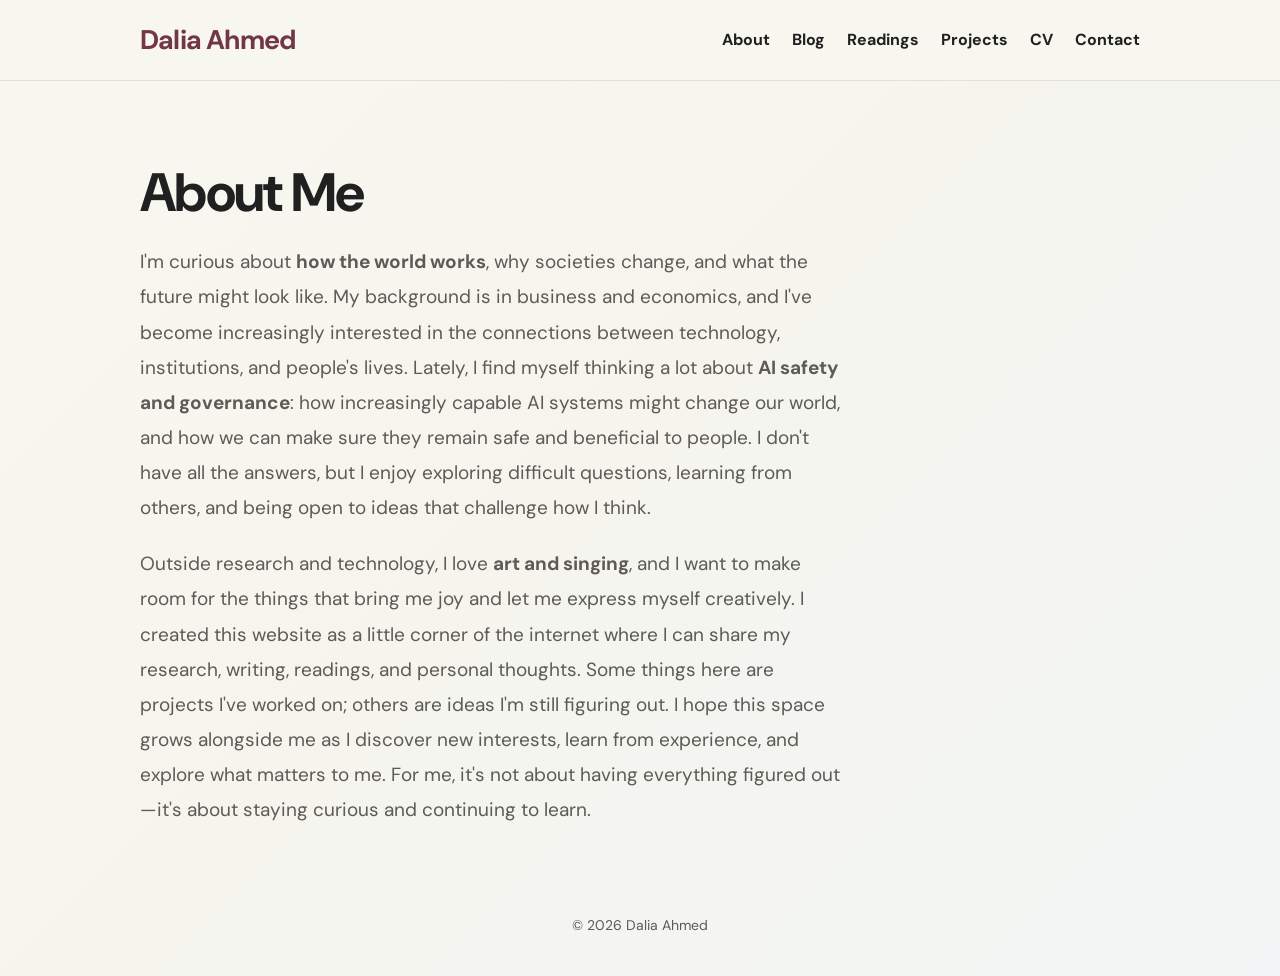
==== about.html @ 320e17cd "Update about.html" ====
<!DOCTYPE html>
<html lang="en">
<head>
  <!-- 1. Page settings -->
  <meta charset="UTF-8">
  <meta name="viewport" content="width=device-width, initial-scale=1.0">
  <title>Blog — Dalia Ahmed</title>
  <link rel="icon" href="Dalia.png">
  <link rel="stylesheet" href="style.css?v=6">
</head>
<body>

<!-- 2. Navigation menu -->
<header><div class="container"><nav>
  <div class="name"><a href="index.html">Dalia Ahmed</a></div>
  <div class="nav-links">
    <a href="about.html">About</a>
    <a href="blog.html">Blog</a>
    <a href="readings.html">Readings</a>
    <a href="projects.html">Projects</a>
    <a href="https://drive.google.com/file/d/1Y-g0OtsiX7u4STt4UfRdEFmxCPZgpiWH/view?usp=sharing" target="_blank" rel="noopener noreferrer">CV</a>
    <a href="index.html#contact">Contact</a>
  </div>
</nav></div></header>

<!-- 3. Blog introduction and category filters -->
<main class="container">
  <div class="page-header">
    <h1>About Me</h1>

    <div class="about-intro">
      <p>I'm curious about <strong>how the world works</strong>, why societies change, and what the future might look like. My background is in business and economics, and I've become increasingly interested in the connections between technology, institutions, and people's lives. Lately, I find myself thinking a lot about <strong>AI safety and governance</strong>: how increasingly capable AI systems might change our world, and how we can make sure they remain safe and beneficial to people. I don't have all the answers, but I enjoy exploring difficult questions, learning from others, and being open to ideas that challenge how I think.</p>

      <p>Outside research and technology, I love <strong>art and singing</strong>, and I want to make room for the things that bring me joy and let me express myself creatively. I created this website as a little corner of the internet where I can share my research, writing, readings, and personal thoughts. Some things here are projects I've worked on; others are ideas I'm still figuring out. I hope this space grows alongside me as I discover new interests, learn from experience, and explore what matters to me. For me, it's not about having everything figured out—it's about staying curious and continuing to learn.</p>
    </div>

  </main>

  <!-- Footer -->
  <footer>
    <div class="container">© 2026 Dalia Ahmed</div>
  </footer>

</body>
</html>
---- style.css ----
@import url('https://fonts.googleapis.com/css2?family=DM+Sans:wght@400;500;600;700;800&family=Source+Serif+4:ital,wght@0,400;0,500;1,400;1,500&display=swap');

:root {
  --bg: #f8f5ef;
  --surface: #fffdf9;
  --text: #202020;
  --muted: #5e5a55;
  --line: #e5dfd6;
  --maroon: #713747;
  --navy: #315675;
  --sage: #55715d;
  --terracotta: #a65f4c;
  --brown: #725744;
  --olive: #737856;
  --pastel-sage: #e6eee6;
  --pastel-blue: #e8eff6;
  --pastel-cream: #f1ebe3;
  --pastel-rose: #f3e7ea;
  --pastel-peach: #f6e8e1;
  --body-font: "DM Sans", Inter, Arial, sans-serif;
  --editorial-font: "Source Serif 4", Georgia, serif;
  --width: 1000px;
}

* { box-sizing: border-box; }
html { scroll-behavior: smooth; scroll-padding-top: 24px; }
body {
  margin: 0;
  color: var(--text);
  background: var(--bg);
  font: 17px/1.75 var(--body-font);
  -webkit-font-smoothing: antialiased;
  overflow-x: hidden;
}
img { max-width: 100%; }
a { color: inherit; text-decoration: none; }
a:focus-visible, button:focus-visible { outline: 2px solid var(--navy); outline-offset: 4px; }
button { font: inherit; }
.container { width: min(var(--width), calc(100% - 48px)); margin-inline: auto; }

/* Navigation: black and bold across every page */
header {
  position: relative;
  z-index: 2;
  padding: 23px 0;
  border-bottom: 1px solid var(--line);
  background: rgba(248, 247, 240, .94);
}
nav { display: flex; align-items: center; justify-content: space-between; gap: 28px; }
.name { flex-shrink: 0; font-size: 27px; font-weight: 700; letter-spacing: -.8px; line-height: 1.25; }
.name a { color: var(--maroon); }
.nav-links { display: flex; align-items: center; justify-content: flex-end; flex-wrap: wrap; gap: 10px 22px; font-size: 16px; font-weight: 700; line-height: 1.5; }
.nav-links a { color: #202020; transition: opacity .18s ease; }
.nav-links a:hover { opacity: .62; }

/* Page headers and general sections */
.page-header { position: relative; padding: 82px 0 48px; }
.page-header h1 { max-width: 850px; margin: 0; color: var(--text); font-size: clamp(39px, 5vw, 54px); font-weight: 700; letter-spacing: -1.7px; line-height: 1.12; }
.page-header p { max-width: 700px; margin: 21px 0 0; color: var(--muted); font-size: 19px; line-height: 1.85; }
section { padding: 72px 0; border-top: 1px solid var(--line); }
.section-label { margin: 0 0 29px; font-size: 15px; font-weight: 800; letter-spacing: 1.2px; text-transform: uppercase; }
.text { max-width: 740px; }
.text p { margin: 0 0 24px; font-size: 18px; line-height: 1.9; }
.text p:last-child { margin-bottom: 0; }

/* Shared pastel background across every page */
body,
body:has(#activity),
body:has(.blog-section),
body:has(.readings-section),
body:has(.projects-section),
body:has(.interest-grid),
body:has(.article-page) {
  background: linear-gradient(135deg, #f8f7f0 0%, #f5f5ee 48%, #f2f5f5 100%);
}

/* Home hero and restrained geometric decoration */
.hero { position: relative; padding: 94px 0 94px; border-top: 0; }
.hero-content { display: flex; align-items: center; gap: 62px; }
.hero-photo { position: relative; flex-shrink: 0; isolation: isolate; }
.hero-photo::before {
  content: ""; position: absolute; z-index: -1; top: -17px; left: -19px;
  width: 92px; height: 92px; border: 1px solid rgba(85,113,93,.38);
  background: repeating-linear-gradient(45deg, rgba(85,113,93,.11) 0 1px, transparent 1px 8px);
}
.hero-photo::after {
  content: ""; position: absolute; z-index: -1; right: -17px; bottom: -17px;
  width: 56px; height: 56px; border-radius: 6px; background: rgba(225,203,208,.85); transform: rotate(8deg);
}
.hero-photo img { display: block; width: 270px; height: 270px; border-radius: 5px; object-fit: cover; box-shadow: 0 16px 36px rgba(48,39,31,.10); }
.hero-text { flex: 1; min-width: 0; }
.hero h1, body > main h1 { color: var(--text); }
.hero h1 { margin: 0 0 20px; font-size: clamp(38px, 5vw, 49px); font-weight: 700; letter-spacing: -1.5px; line-height: 1.15; }
.subtitle { margin: 0 0 23px; color: var(--sage); font-size: 18px; font-weight: 700; line-height: 1.75; }
.intro { max-width: 640px; margin: 0; font-size: 18px; line-height: 1.9; }
.links { display: flex; flex-wrap: wrap; gap: 14px 25px; margin-top: 30px; font-size: 16px; font-weight: 700; }
.links a { color: var(--navy); }

/* Recent activity */
#activity { padding-top: 78px; }
#activity h2 { margin: 0 0 38px; font-size: clamp(26px, 3vw, 31px); font-weight: 800; letter-spacing: -.6px; line-height: 1.2; }
.activity { display: flex; flex-direction: column; }
.activity-item { display: grid; grid-template-columns: 92px 14px minmax(0, 1fr); gap: 20px; padding: 29px 0; border-top: 1px solid var(--line); }
.activity-item:first-child { padding-top: 0; border-top: 0; }
.activity-date { padding-top: 4px; color: var(--text); font-size: 13px; font-weight: 700; }
.activity-marker { display: flex; justify-content: center; }
.activity-marker::before { content: ""; width: 9px; height: 9px; margin-top: 10px; flex-shrink: 0; border-radius: 50%; background: var(--navy); }
.activity-item:nth-child(2) .activity-marker::before { background: var(--sage); }
.activity-item:nth-child(3) .activity-marker::before { background: var(--maroon); }
.activity-item:nth-child(4) .activity-marker::before { background: var(--terracotta); }
.activity-content { max-width: 740px; }
.activity-title { margin: 0 0 9px; font-size: 22px; font-weight: 600; line-height: 1.45; }
.activity-description { margin: 0; color: var(--muted); font-size: 17px; line-height: 1.85; }
.activity-category { display: inline-block; margin-top: 13px; font-size: 12px; font-weight: 700; letter-spacing: .5px; text-transform: uppercase; }

/* Category text */
.category-ai, .category-olive { color: var(--olive); }
.category-governance, .category-data { color: var(--navy); }
.category-research, .category-terracotta { color: var(--terracotta); }
.category-economics, .category-brown { color: var(--brown); }
.category-technology, .category-writing { color: var(--maroon); }
.category-beige { color: #88796b; }

/* Filter buttons: colored pastel blocks */
.category-boxes { display: flex; flex-wrap: wrap; gap: 10px; margin: 25px 0 42px; }
.category-box {
  appearance: none; display: inline-flex; align-items: center; justify-content: center;
  padding: 9px 14px; border: 1px solid transparent; border-bottom: 2px solid transparent;
  border-radius: 5px; font-family: var(--body-font); font-size: 14px; font-weight: 700;
  line-height: 1.5; cursor: pointer; transition: background .18s, border-color .18s, transform .18s;
}
.category-box:hover { transform: translateY(-1px); }
.category-box.active { border-bottom-color: currentColor; }
.category-box.category-all { color: var(--text); background: #efede9; }
.category-box.category-ai { color: var(--sage); background: var(--pastel-sage); }
.category-box.category-governance { color: var(--navy); background: var(--pastel-blue); }
.category-box.category-economics { color: var(--brown); background: var(--pastel-cream); }
.category-box.category-technology { color: var(--maroon); background: var(--pastel-rose); }
.category-box.category-research { color: var(--terracotta); background: var(--pastel-peach); }
.category-box.category-personal { color: var(--maroon); background: var(--pastel-rose); }
.filter-item.hidden { display: none; }
.no-results { display: none; margin-top: 26px; color: var(--muted); }
.no-results.visible { display: block; }

/* Blog, readings, projects */
.blog-section, .readings-section, .projects-section { padding: 0 0 90px; border-top: 0; }
.blog-list, .reading-list, .project-list { border-top: 1px solid var(--line); }
.post, .reading, .project { display: grid; grid-template-columns: 105px minmax(0, 1fr); gap: 32px; padding: 35px 0; border-bottom: 1px solid var(--line); }
.post-date, .reading-category, .project-number { padding-top: 5px; color: var(--text); font-size: 13px; font-weight: 700; line-height: 1.6; }
.post-content, .reading-content, .project-content { max-width: 740px; min-width: 0; }
.post-category, .project-category { display: flex; flex-wrap: wrap; gap: 8px 12px; margin-bottom: 12px; }
.post-category span, .project-category span { font-size: 12px; font-weight: 800; letter-spacing: .5px; line-height: 1.6; text-transform: uppercase; }
.post h2, .project h2 { margin: 0 0 12px; font-size: clamp(24px, 3vw, 28px); font-weight: 700; letter-spacing: -.4px; line-height: 1.4; }
.reading h2 { margin: 0 0 12px; font-size: clamp(23px, 3vw, 26px); font-weight: 700; line-height: 1.4; }
.post h2 a, .reading h2 a, .project h2 a { color: var(--text); text-decoration: none; }
.post h2 a:hover, .reading h2 a:hover, .project h2 a:hover { color: var(--navy); }
.post-title-bold, .post-title-bold a { font-weight: 800; }
.post-subtitle { margin: 0 0 18px; color: var(--muted); font-family: var(--editorial-font); font-size: 19px; font-style: italic; line-height: 1.75; }
.post-description, .reading-description, .project-description { margin: 0; color: var(--muted); font-size: 17px; line-height: 1.85; }
.reading-meta { margin: 0 0 12px; font-size: 14px; font-weight: 600; line-height: 1.7; }
.project-status { display: inline-block; margin: 0 0 14px; color: var(--muted); font-size: 13px; font-weight: 600; }
.project-tools { margin-top: 15px; color: var(--sage); font-size: 14px; font-weight: 600; line-height: 1.8; }
.read-more, .project-link, .reading-link, .back-link, .article-back-link { display: inline-block; margin-top: 17px; color: var(--navy); font-size: 15px; font-weight: 700; text-decoration: none; transition: color .18s, opacity .18s; }
.read-more:hover, .project-link:hover, .reading-link:hover, .back-link:hover, .article-back-link:hover { color: var(--maroon); }

/* About interests */
.interest-grid { display: grid; grid-template-columns: repeat(2, minmax(0, 1fr)); gap: 30px 36px; }
.interest { padding: 22px 0 8px; border-top: 2px solid var(--line); }
.interest:nth-child(1) { border-color: var(--sage); }
.interest:nth-child(2) { border-color: var(--navy); }
.interest:nth-child(3) { border-color: var(--maroon); }
.interest:nth-child(4) { border-color: var(--terracotta); }
.interest h3 { margin: 0 0 11px; font-size: 21px; font-weight: 700; line-height: 1.4; }
.interest p { margin: 0; color: var(--muted); font-size: 17px; line-height: 1.85; }

/* Contact and footer */
#contact { text-align: center; }
#contact h2 { margin: 0 0 28px; font-size: 18px; font-weight: 800; letter-spacing: 1.2px; text-transform: uppercase; }
.contact-links { display: flex; align-items: center; justify-content: center; gap: 25px; margin-top: 26px; }
.contact-links a { display: flex; align-items: center; justify-content: center; transition: transform .18s, opacity .18s; }
.contact-links a:hover { transform: translateY(-3px); }
.contact-icon, .linkedin-icon, .github-icon { display: block; width: 40px; height: 40px; }
.email-icon { display: block; width: 42px; height: 42px; }
.github-icon { fill: #181717; }
footer { padding: 38px 0; color: var(--muted); font-size: 14px; text-align: center; }

/* Article page */
.article-page { padding-top: 48px; padding-bottom: 100px; }
.article-back-link { margin: 0 0 35px; }
.article-header { max-width: 800px; margin: 0 auto 44px; padding-bottom: 32px; border-bottom: 1px solid var(--line); }
.article-topics { display: flex; flex-wrap: wrap; gap: 9px 12px; margin-bottom: 22px; }
.article-topics span { display: inline-block; padding: 5px 9px; border-radius: 4px; font-size: 11px; font-weight: 800; letter-spacing: .6px; line-height: 1.6; text-transform: uppercase; }
.article-topics .category-economics { color: var(--brown); background: var(--pastel-cream); }
.article-topics .category-terracotta { color: var(--terracotta); background: var(--pastel-peach); }
.article-topics .category-ai { color: var(--sage); background: var(--pastel-sage); }
.article-topics .category-governance { color: var(--navy); background: var(--pastel-blue); }
.article-topics .category-personal { color: var(--maroon); background: var(--pastel-rose); }
.article-title { max-width: 760px; margin: 0; color: var(--text); font-size: clamp(34px, 4.2vw, 44px); font-weight: 800; letter-spacing: -1.2px; line-height: 1.16; }
.article-title strong { font-weight: 800; }
.article-subtitle { max-width: 740px; margin: 19px 0 0; color: #55504b; font-family: var(--editorial-font); font-size: clamp(19px, 2.3vw, 23px); font-style: italic; line-height: 1.7; }
.article-byline { margin: 22px 0 0; color: var(--text); font-size: 15px; font-weight: 700; }
.article-body { max-width: 720px; margin: 0 auto; }
.article-body p { margin: 0 0 28px; color: #282623; font-family: var(--editorial-font); font-size: 19px; line-height: 1.95; }
.article-body p:last-child { margin-bottom: 0; }
.article-footer-link { max-width: 720px; margin: 47px auto 0; padding-top: 22px; border-top: 1px solid var(--line); }
.article-footer-link .article-back-link { margin: 0; }

/* Decorative shapes — no large circles */
body:has(.blog-section) .page-header::after, body:has(.readings-section) .page-header::after, body:has(.projects-section) .page-header::after, body:has(.interest-grid) .page-header::after { content: ""; position: absolute; top: 108px; right: 7%; width: 65px; height: 65px; pointer-events: none; }
body:has(.blog-section) .page-header::after { border: 1px solid rgba(113,55,71,.24); transform: rotate(20deg); }
body:has(.readings-section) .page-header::after { background: var(--pastel-blue); opacity: .75; transform: rotate(12deg); }
body:has(.projects-section) .page-header::after { background: repeating-linear-gradient(90deg, rgba(166,95,76,.18) 0 1px, transparent 1px 8px); transform: rotate(-8deg); }
body:has(.interest-grid) .page-header::after { border: 1px solid rgba(85,113,93,.28); border-radius: 5px; transform: rotate(15deg); }

/* Tablet */
@media (max-width: 850px) {
  .hero-content { gap: 40px; }
  .hero-photo img { width: 235px; height: 235px; }
  .nav-links { gap: 9px 15px; }
  .post, .reading, .project { grid-template-columns: 88px minmax(0, 1fr); gap: 24px; }
}

/* Mobile */
@media (max-width: 700px) {
  .container { width: calc(100% - 36px); }
  header { padding: 19px 0; }
  nav { align-items: flex-start; gap: 14px; }
  .name { font-size: 22px; }
  .nav-links { justify-content: flex-end; gap: 8px 12px; font-size: 14px; }
  .page-header { padding: 61px 0 38px; }
  .page-header h1 { font-size: clamp(35px, 9vw, 44px); letter-spacing: -1.2px; }
  .page-header p { margin-top: 17px; font-size: 17px; }
  .hero { padding: 64px 0 70px; }
  .hero-content { flex-direction: column; gap: 32px; text-align: center; }
  .hero-photo img { width: 210px; height: 210px; }
  .hero-photo::before { top: -12px; left: -13px; width: 72px; height: 72px; }
  .hero-photo::after { right: -13px; bottom: -13px; width: 43px; height: 43px; }
  .hero h1 { font-size: 38px; letter-spacing: -1.2px; }
  .subtitle { margin-bottom: 18px; font-size: 16px; }
  .intro { font-size: 17px; line-height: 1.85; }
  .links { justify-content: center; gap: 12px 22px; margin-top: 25px; }
  section { padding: 52px 0; }
  #activity { padding-top: 58px; }
  #activity h2 { margin-bottom: 30px; font-size: 24px; }
  .activity-item { grid-template-columns: 60px 12px minmax(0, 1fr); gap: 9px; padding: 24px 0; }
  .activity-title { font-size: 19px; }
  .activity-description, .post-description, .reading-description, .project-description { font-size: 16px; line-height: 1.8; }
  .category-boxes { gap: 8px; margin: 21px 0 32px; }
  .category-box { padding: 8px 11px; font-size: 13px; }
  .blog-section, .readings-section, .projects-section { padding-bottom: 70px; }
  .post, .reading, .project { grid-template-columns: minmax(0, 1fr); gap: 8px; padding: 27px 0 30px; }
  .post-date, .reading-category, .project-number { padding-top: 0; font-size: 12px; }
  .post-category, .project-category { margin-bottom: 10px; }
  .post h2, .reading h2, .project h2 { margin-bottom: 10px; font-size: 23px; letter-spacing: -.3px; }
  .post-subtitle { margin-bottom: 15px; font-size: 18px; }
  .interest-grid { grid-template-columns: minmax(0, 1fr); gap: 22px; }
  .interest { padding-top: 17px; }
  .interest h3 { font-size: 20px; }
  .interest p { font-size: 16px; }
  .contact-links { gap: 19px; }
  .article-page { padding-top: 34px; padding-bottom: 70px; }
  .article-back-link { margin-bottom: 28px; }
  .article-header { margin-bottom: 34px; padding-bottom: 26px; }
  .article-topics { gap: 8px 10px; margin-bottom: 18px; }
  .article-title { font-size: clamp(31px, 8.5vw, 37px); letter-spacing: -.8px; line-height: 1.2; }
  .article-subtitle { margin-top: 17px; font-size: 19px; line-height: 1.65; }
  .article-byline { margin-top: 20px; }
  .article-body p { margin-bottom: 23px; font-size: 17px; line-height: 1.9; }
  .article-footer-link { margin-top: 35px; padding-top: 20px; }
  body:has(.blog-section) .page-header::after, body:has(.readings-section) .page-header::after, body:has(.projects-section) .page-header::after, body:has(.interest-grid) .page-header::after { top: 86px; right: 1%; width: 43px; height: 43px; opacity: .55; }
  footer { padding: 29px 0; }
}

@media (prefers-reduced-motion: reduce) {
  html { scroll-behavior: auto; }
  *, *::before, *::after { transition: none !important; animation: none !important; }
}
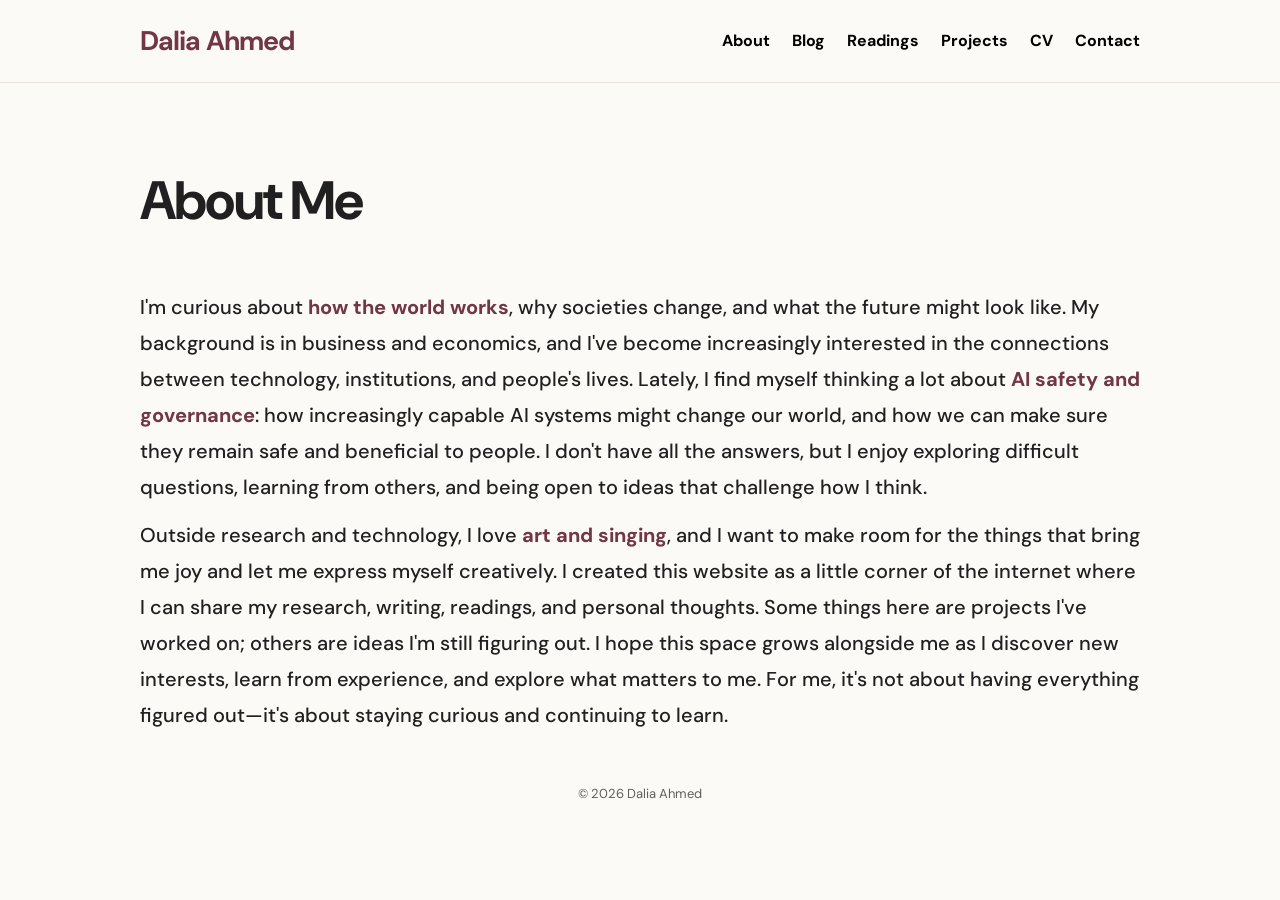
==== commit 1a649fc3: "Update about.html" ====
--- a/about.html
+++ b/about.html
@@ -4,9 +4,9 @@
   <!-- 1. Page settings -->
   <meta charset="UTF-8">
   <meta name="viewport" content="width=device-width, initial-scale=1.0">
-  <title>Blog — Dalia Ahmed</title>
+  <title>About — Dalia Ahmed</title>
   <link rel="icon" href="Dalia.png">
-  <link rel="stylesheet" href="style.css?v=6">
+  <link rel="stylesheet" href="style.css?v=8">
 </head>
 <body>
 
@@ -23,11 +23,11 @@
   </div>
 </nav></div></header>
 
-<!-- 3. Blog introduction and category filters -->
-<main class="container">
-  <div class="page-header">
-    <h1>About Me</h1>
-
+ <!-- About -->
+  <main class="container about-page">
+    <div class="page-header">
+      <h1>About Me</h1>
+      </div>
     <div class="about-intro">
       <p>I'm curious about <strong>how the world works</strong>, why societies change, and what the future might look like. My background is in business and economics, and I've become increasingly interested in the connections between technology, institutions, and people's lives. Lately, I find myself thinking a lot about <strong>AI safety and governance</strong>: how increasingly capable AI systems might change our world, and how we can make sure they remain safe and beneficial to people. I don't have all the answers, but I enjoy exploring difficult questions, learning from others, and being open to ideas that challenge how I think.</p>
 
--- a/style.css
+++ b/style.css
@@ -1,277 +1,236 @@
 @import url('https://fonts.googleapis.com/css2?family=DM+Sans:wght@400;500;600;700;800&family=Source+Serif+4:ital,wght@0,400;0,500;1,400;1,500&display=swap');
 
 :root {
-  --bg: #f8f5ef;
-  --surface: #fffdf9;
-  --text: #202020;
-  --muted: #5e5a55;
-  --line: #e5dfd6;
-  --maroon: #713747;
-  --navy: #315675;
-  --sage: #55715d;
-  --terracotta: #a65f4c;
-  --brown: #725744;
-  --olive: #737856;
-  --pastel-sage: #e6eee6;
-  --pastel-blue: #e8eff6;
-  --pastel-cream: #f1ebe3;
-  --pastel-rose: #f3e7ea;
-  --pastel-peach: #f6e8e1;
-  --body-font: "DM Sans", Inter, Arial, sans-serif;
-  --editorial-font: "Source Serif 4", Georgia, serif;
-  --width: 1000px;
-}
-
-* { box-sizing: border-box; }
-html { scroll-behavior: smooth; scroll-padding-top: 24px; }
-body {
-  margin: 0;
-  color: var(--text);
-  background: var(--bg);
-  font: 17px/1.75 var(--body-font);
-  -webkit-font-smoothing: antialiased;
-  overflow-x: hidden;
-}
-img { max-width: 100%; }
-a { color: inherit; text-decoration: none; }
-a:focus-visible, button:focus-visible { outline: 2px solid var(--navy); outline-offset: 4px; }
-button { font: inherit; }
-.container { width: min(var(--width), calc(100% - 48px)); margin-inline: auto; }
-
-/* Navigation: black and bold across every page */
-header {
-  position: relative;
-  z-index: 2;
-  padding: 23px 0;
-  border-bottom: 1px solid var(--line);
-  background: rgba(248, 247, 240, .94);
-}
-nav { display: flex; align-items: center; justify-content: space-between; gap: 28px; }
-.name { flex-shrink: 0; font-size: 27px; font-weight: 700; letter-spacing: -.8px; line-height: 1.25; }
-.name a { color: var(--maroon); }
-.nav-links { display: flex; align-items: center; justify-content: flex-end; flex-wrap: wrap; gap: 10px 22px; font-size: 16px; font-weight: 700; line-height: 1.5; }
-.nav-links a { color: #202020; transition: opacity .18s ease; }
-.nav-links a:hover { opacity: .62; }
-
-/* Page headers and general sections */
-.page-header { position: relative; padding: 82px 0 48px; }
-.page-header h1 { max-width: 850px; margin: 0; color: var(--text); font-size: clamp(39px, 5vw, 54px); font-weight: 700; letter-spacing: -1.7px; line-height: 1.12; }
-.page-header p { max-width: 700px; margin: 21px 0 0; color: var(--muted); font-size: 19px; line-height: 1.85; }
-section { padding: 72px 0; border-top: 1px solid var(--line); }
-.section-label { margin: 0 0 29px; font-size: 15px; font-weight: 800; letter-spacing: 1.2px; text-transform: uppercase; }
-.text { max-width: 740px; }
-.text p { margin: 0 0 24px; font-size: 18px; line-height: 1.9; }
-.text p:last-child { margin-bottom: 0; }
-
-/* Shared pastel background across every page */
-body,
-body:has(#activity),
-body:has(.blog-section),
-body:has(.readings-section),
-body:has(.projects-section),
-body:has(.interest-grid),
-body:has(.article-page) {
-  background: linear-gradient(135deg, #f8f7f0 0%, #f5f5ee 48%, #f2f5f5 100%);
-}
-
-/* Home hero and restrained geometric decoration */
-.hero { position: relative; padding: 94px 0 94px; border-top: 0; }
-.hero-content { display: flex; align-items: center; gap: 62px; }
-.hero-photo { position: relative; flex-shrink: 0; isolation: isolate; }
-.hero-photo::before {
-  content: ""; position: absolute; z-index: -1; top: -17px; left: -19px;
-  width: 92px; height: 92px; border: 1px solid rgba(85,113,93,.38);
-  background: repeating-linear-gradient(45deg, rgba(85,113,93,.11) 0 1px, transparent 1px 8px);
-}
-.hero-photo::after {
-  content: ""; position: absolute; z-index: -1; right: -17px; bottom: -17px;
-  width: 56px; height: 56px; border-radius: 6px; background: rgba(225,203,208,.85); transform: rotate(8deg);
-}
-.hero-photo img { display: block; width: 270px; height: 270px; border-radius: 5px; object-fit: cover; box-shadow: 0 16px 36px rgba(48,39,31,.10); }
-.hero-text { flex: 1; min-width: 0; }
-.hero h1, body > main h1 { color: var(--text); }
-.hero h1 { margin: 0 0 20px; font-size: clamp(38px, 5vw, 49px); font-weight: 700; letter-spacing: -1.5px; line-height: 1.15; }
-.subtitle { margin: 0 0 23px; color: var(--sage); font-size: 18px; font-weight: 700; line-height: 1.75; }
-.intro { max-width: 640px; margin: 0; font-size: 18px; line-height: 1.9; }
-.links { display: flex; flex-wrap: wrap; gap: 14px 25px; margin-top: 30px; font-size: 16px; font-weight: 700; }
-.links a { color: var(--navy); }
+  --bg:#fcfaf7; --surface:#fff; --text:#202020; --muted:#625f5a; --line:#e7e1da;
+  --maroon:#713747; --navy:#315675; --sage:#55715d; --terracotta:#a65f4c; --brown:#725744; --olive:#737856;
+  --pastel-sage:#e6eee6; --pastel-blue:#e8eff6; --pastel-cream:#f1ebe3; --pastel-rose:#f3e7ea; --pastel-peach:#f6e8e1;
+  --body-font:"DM Sans",Inter,Arial,sans-serif; --editorial-font:"Source Serif 4",Georgia,serif; --width:1000px;
+}
+
+*{box-sizing:border-box}
+html{scroll-behavior:smooth;scroll-padding-top:24px}
+body{margin:0;color:var(--text);background:var(--bg);font:16px/1.75 var(--body-font);-webkit-font-smoothing:antialiased;overflow-x:hidden}
+img{max-width:100%}
+a{color:inherit;text-decoration:none}
+a:focus-visible,button:focus-visible{outline:2px solid var(--navy);outline-offset:4px}
+button{font:inherit}
+.container{width:min(var(--width),calc(100% - 48px));margin-inline:auto}
+
+/* Navigation */
+header{position:relative;z-index:2;padding:24px 0;border-bottom:1px solid var(--line);background:rgba(252,250,247,.94)}
+nav{display:flex;align-items:center;justify-content:space-between;gap:28px}
+.name{flex-shrink:0;font-size:27px;font-weight:700;letter-spacing:-.9px;line-height:1.25}
+.name a{color:var(--maroon)}
+.nav-links{display:flex;align-items:center;justify-content:flex-end;flex-wrap:wrap;gap:10px 22px;font-size:14px;font-weight:700;line-height:1.5}
+.nav-links a{color:#000;font-size:16px;font-weight:700;transition:opacity .18s}
+.nav-links a:hover,.links a:hover,.read-more:hover,.project-link:hover,.reading-link:hover,.back-link:hover,.article-back-link:hover{opacity:.72}
+
+/* Page headings and sections */
+.page-header{position:relative;padding:88px 0 58px}
+.page-header h1{max-width:850px;margin:0;color:var(--text);font-size:clamp(38px,5vw,54px);font-weight:700;letter-spacing:-1.8px;line-height:1.12}
+.page-header p{max-width:690px;margin:22px 0 0;color:var(--muted);font-size:18px;line-height:1.8}
+section{padding:74px 0;border-top:1px solid var(--line)}
+.section-label{margin:0 0 28px;font-size:14px;font-weight:800;letter-spacing:1.3px;text-transform:uppercase}
+.text{max-width:730px}
+.text p{margin:0 0 24px;font-size:17px;line-height:1.9}
+.text p:last-child{margin-bottom:0}
+
+/* Pastel page backgrounds */
+body:has(#activity){background:linear-gradient(135deg,#f7f7ef,#f5f5ee 48%,#f2f6f6)}
+body:has(.blog-section){background:linear-gradient(135deg,#fbf4f2,#f8f5f2 54%,#f2f5f8)}
+body:has(.readings-section){background:linear-gradient(135deg,#f3f7f5,#f7f7f1 56%,#f1f5f8)}
+body:has(.projects-section){background:linear-gradient(135deg,#faf4ed,#f8f4ef 56%,#f6f1e9)}
+body:has(.interest-grid){background:linear-gradient(135deg,#f4f7f1,#f8f5f0 58%,#f3f1f7)}
+
+/* Homepage */
+.hero{position:relative;padding:98px 0 100px;border-top:0}
+.hero-content{display:flex;align-items:center;gap:64px}
+.hero-photo{position:relative;flex-shrink:0;isolation:isolate}
+.hero-photo::before{content:"";position:absolute;z-index:-1;top:-17px;left:-19px;width:92px;height:92px;border:1px solid rgba(85,113,93,.35);background:repeating-linear-gradient(45deg,rgba(85,113,93,.1) 0 1px,transparent 1px 8px)}
+.hero-photo::after{content:"";position:absolute;z-index:-1;right:-17px;bottom:-17px;width:56px;height:56px;border-radius:6px;background:rgba(225,203,208,.8);transform:rotate(8deg)}
+.hero-photo img{display:block;width:270px;height:270px;border-radius:5px;object-fit:cover;box-shadow:0 16px 36px rgba(48,39,31,.1)}
+.hero-text{flex:1;min-width:0}
+.hero h1{margin:0 0 20px;color:var(--text);font-size:clamp(38px,5vw,50px);font-weight:700;letter-spacing:-1.8px;line-height:1.12}
+.subtitle{margin:0 0 24px;color:var(--maroon);font-size:17px;font-weight:700;line-height:1.7}
+.intro{max-width:630px;margin:0;font-size:18px;line-height:1.9}
+.links{display:flex;flex-wrap:wrap;gap:14px 25px;margin-top:30px;font-size:15px;font-weight:700}
+.links a{color:var(--navy)}
 
 /* Recent activity */
-#activity { padding-top: 78px; }
-#activity h2 { margin: 0 0 38px; font-size: clamp(26px, 3vw, 31px); font-weight: 800; letter-spacing: -.6px; line-height: 1.2; }
-.activity { display: flex; flex-direction: column; }
-.activity-item { display: grid; grid-template-columns: 92px 14px minmax(0, 1fr); gap: 20px; padding: 29px 0; border-top: 1px solid var(--line); }
-.activity-item:first-child { padding-top: 0; border-top: 0; }
-.activity-date { padding-top: 4px; color: var(--text); font-size: 13px; font-weight: 700; }
-.activity-marker { display: flex; justify-content: center; }
-.activity-marker::before { content: ""; width: 9px; height: 9px; margin-top: 10px; flex-shrink: 0; border-radius: 50%; background: var(--navy); }
-.activity-item:nth-child(2) .activity-marker::before { background: var(--sage); }
-.activity-item:nth-child(3) .activity-marker::before { background: var(--maroon); }
-.activity-item:nth-child(4) .activity-marker::before { background: var(--terracotta); }
-.activity-content { max-width: 740px; }
-.activity-title { margin: 0 0 9px; font-size: 22px; font-weight: 600; line-height: 1.45; }
-.activity-description { margin: 0; color: var(--muted); font-size: 17px; line-height: 1.85; }
-.activity-category { display: inline-block; margin-top: 13px; font-size: 12px; font-weight: 700; letter-spacing: .5px; text-transform: uppercase; }
-
-/* Category text */
-.category-ai, .category-olive { color: var(--olive); }
-.category-governance, .category-data { color: var(--navy); }
-.category-research, .category-terracotta { color: var(--terracotta); }
-.category-economics, .category-brown { color: var(--brown); }
-.category-technology, .category-writing { color: var(--maroon); }
-.category-beige { color: #88796b; }
-
-/* Filter buttons: colored pastel blocks */
-.category-boxes { display: flex; flex-wrap: wrap; gap: 10px; margin: 25px 0 42px; }
-.category-box {
-  appearance: none; display: inline-flex; align-items: center; justify-content: center;
-  padding: 9px 14px; border: 1px solid transparent; border-bottom: 2px solid transparent;
-  border-radius: 5px; font-family: var(--body-font); font-size: 14px; font-weight: 700;
-  line-height: 1.5; cursor: pointer; transition: background .18s, border-color .18s, transform .18s;
-}
-.category-box:hover { transform: translateY(-1px); }
-.category-box.active { border-bottom-color: currentColor; }
-.category-box.category-all { color: var(--text); background: #efede9; }
-.category-box.category-ai { color: var(--sage); background: var(--pastel-sage); }
-.category-box.category-governance { color: var(--navy); background: var(--pastel-blue); }
-.category-box.category-economics { color: var(--brown); background: var(--pastel-cream); }
-.category-box.category-technology { color: var(--maroon); background: var(--pastel-rose); }
-.category-box.category-research { color: var(--terracotta); background: var(--pastel-peach); }
-.category-box.category-personal { color: var(--maroon); background: var(--pastel-rose); }
-.filter-item.hidden { display: none; }
-.no-results { display: none; margin-top: 26px; color: var(--muted); }
-.no-results.visible { display: block; }
-
-/* Blog, readings, projects */
-.blog-section, .readings-section, .projects-section { padding: 0 0 90px; border-top: 0; }
-.blog-list, .reading-list, .project-list { border-top: 1px solid var(--line); }
-.post, .reading, .project { display: grid; grid-template-columns: 105px minmax(0, 1fr); gap: 32px; padding: 35px 0; border-bottom: 1px solid var(--line); }
-.post-date, .reading-category, .project-number { padding-top: 5px; color: var(--text); font-size: 13px; font-weight: 700; line-height: 1.6; }
-.post-content, .reading-content, .project-content { max-width: 740px; min-width: 0; }
-.post-category, .project-category { display: flex; flex-wrap: wrap; gap: 8px 12px; margin-bottom: 12px; }
-.post-category span, .project-category span { font-size: 12px; font-weight: 800; letter-spacing: .5px; line-height: 1.6; text-transform: uppercase; }
-.post h2, .project h2 { margin: 0 0 12px; font-size: clamp(24px, 3vw, 28px); font-weight: 700; letter-spacing: -.4px; line-height: 1.4; }
-.reading h2 { margin: 0 0 12px; font-size: clamp(23px, 3vw, 26px); font-weight: 700; line-height: 1.4; }
-.post h2 a, .reading h2 a, .project h2 a { color: var(--text); text-decoration: none; }
-.post h2 a:hover, .reading h2 a:hover, .project h2 a:hover { color: var(--navy); }
-.post-title-bold, .post-title-bold a { font-weight: 800; }
-.post-subtitle { margin: 0 0 18px; color: var(--muted); font-family: var(--editorial-font); font-size: 19px; font-style: italic; line-height: 1.75; }
-.post-description, .reading-description, .project-description { margin: 0; color: var(--muted); font-size: 17px; line-height: 1.85; }
-.reading-meta { margin: 0 0 12px; font-size: 14px; font-weight: 600; line-height: 1.7; }
-.project-status { display: inline-block; margin: 0 0 14px; color: var(--muted); font-size: 13px; font-weight: 600; }
-.project-tools { margin-top: 15px; color: var(--sage); font-size: 14px; font-weight: 600; line-height: 1.8; }
-.read-more, .project-link, .reading-link, .back-link, .article-back-link { display: inline-block; margin-top: 17px; color: var(--navy); font-size: 15px; font-weight: 700; text-decoration: none; transition: color .18s, opacity .18s; }
-.read-more:hover, .project-link:hover, .reading-link:hover, .back-link:hover, .article-back-link:hover { color: var(--maroon); }
-
-/* About interests */
-.interest-grid { display: grid; grid-template-columns: repeat(2, minmax(0, 1fr)); gap: 30px 36px; }
-.interest { padding: 22px 0 8px; border-top: 2px solid var(--line); }
-.interest:nth-child(1) { border-color: var(--sage); }
-.interest:nth-child(2) { border-color: var(--navy); }
-.interest:nth-child(3) { border-color: var(--maroon); }
-.interest:nth-child(4) { border-color: var(--terracotta); }
-.interest h3 { margin: 0 0 11px; font-size: 21px; font-weight: 700; line-height: 1.4; }
-.interest p { margin: 0; color: var(--muted); font-size: 17px; line-height: 1.85; }
+#activity{padding-top:80px}
+#activity h2{margin:0 0 40px;font-size:clamp(25px,3vw,30px);font-weight:800;letter-spacing:-.7px;line-height:1.2}
+.activity{display:flex;flex-direction:column}
+.activity-item{display:grid;grid-template-columns:92px 14px minmax(0,1fr);gap:20px;padding:30px 0;border-top:1px solid var(--line)}
+.activity-item:first-child{padding-top:0;border-top:0}
+.activity-date{padding-top:4px;color:var(--muted);font-size:12px;font-weight:700}
+.activity-marker{display:flex;justify-content:center}
+.activity-marker::before{content:"";width:9px;height:9px;margin-top:10px;flex-shrink:0;border-radius:50%;background:var(--navy)}
+.activity-item:nth-child(2) .activity-marker::before{background:var(--sage)}
+.activity-item:nth-child(3) .activity-marker::before{background:var(--maroon)}
+.activity-item:nth-child(4) .activity-marker::before{background:var(--terracotta)}
+.activity-content{max-width:730px}
+.activity-title{margin:0 0 9px;font-size:21px;font-weight:600;line-height:1.45}
+.activity-description{margin:0;color:var(--muted);font-size:16px;line-height:1.85}
+
+/* Matching filter boxes on Blog, Readings and Projects */
+.category-boxes{display:flex;flex-wrap:wrap;gap:9px;margin:24px 0 40px}
+.category-boxes .category-box{appearance:none;display:inline-block;padding:9px 14px;border:0;border-bottom:2px solid transparent;border-radius:5px;background:#efede9;color:#000;font-family:var(--body-font);font-size:13px;font-weight:700;line-height:1.5;text-decoration:none;cursor:pointer;transition:background .18s,border-color .18s,transform .18s}
+.category-boxes .category-box:hover{background:#e5e1db}
+.category-boxes .category-box.active{border-bottom-color:#333}
+
+/* Category labels: maroon, regular weight */
+.post-category{display:flex;flex-wrap:wrap;gap:8px 12px;margin:0 0 12px}
+.post-category span,.project-category,.reading-category,.article-topics span,.activity-category{font-family:var(--body-font);
+  color:var(--maroon)!important;font-size:14px!important;font-weight:400!important;letter-spacing:.2px;line-height:1.6;text-transform:none}
+.project-category{margin:0 0 12px}
+
+/* Blog, Readings and Projects */
+.blog-section,.readings-section,.projects-section{padding:0 0 90px;border-top:0}
+.blog-list,.reading-list,.project-list{border-top:1px solid var(--line)}
+.post,.reading,.project{display:grid;grid-template-columns:105px minmax(0,1fr);gap:32px;padding:34px 0;border-bottom:1px solid var(--line)}
+.post-content,.reading-content,.project-content{max-width:740px;min-width:0}
+.post-date,.project-date,.reading-category,.project-number{padding-top:7px;color:var(--muted);font-size:14px;font-weight:700;line-height:1.8}
+.post h2,.project h2{margin:0 0 2px;font-size:clamp(23px,3vw,27px);font-weight:700;letter-spacing:-.5px;line-height:1.4}
+.reading h2{margin:0 0 5px;font-size:clamp(22px,3vw,25px);font-weight:700;line-height:1.4}
+.post h2 a,.reading h2 a,.project h2 a{color:var(--text)}
+.post h2 a:hover,.reading h2 a:hover,.project h2 a:hover{color:var(--navy)}
+.post-title-bold,.post-title-bold a{font-weight:800}
+.post-date{margin:0}
+.post-subtitle{margin:0 0 8px;color:var(--muted);font-family:var(--editorial-font);font-size:18px;font-style:italic;line-height:1.7}
+.post-description,.reading-description,.project-description,.blog-description{margin:0;color:var(--muted);font-size:14px!important;line-height:1.8}
+.reading-meta{margin:0 0 6px;font-size:13px;font-weight:600;line-height:1.7}
+.project-status{display:inline-block;margin:0 0 6px;color:var(--muted);font-size:12px;font-weight:600}
+.project-tools{margin-top:10px;color:var(--sage);font-size:13px;font-weight:600;line-height:1.8}
+.read-more,.project-link,.reading-link,.back-link,.article-back-link{display:inline-block;margin-top:12px;color:var(--navy);font-size:14px;font-weight:700;transition:color .18s,opacity .18s}
+.read-more:hover,.project-link:hover,.reading-link:hover,.back-link:hover,.article-back-link:hover{color:var(--maroon)}
+
+/* Filtering */
+.filter-item.hidden,[hidden]{display:none!important}
+.no-results{display:none;margin-top:26px;color:var(--muted)}
+.no-results.visible{display:block}
+
+
+/* About page: colourful, bold, compact */
+.about-page .about-section{padding:14px 20px;margin:10px 0;border-left:4px solid var(--maroon);border-radius:6px;background:var(--pastel-rose)}
+.about-page .about-section:nth-of-type(2){background:var(--pastel-blue);border-color:var(--navy)}
+.about-page .about-section:nth-of-type(3){background:var(--pastel-peach);border-color:var(--terracotta)}
+.about-page .about-section:nth-of-type(4){background:var(--pastel-sage);border-color:var(--sage)}
+.about-page .about-section h2{margin:0 0 8px;font-size:24px;font-weight:700;color:var(--maroon)}
+.about-page .about-section p,.about-page .about-intro p{margin:0 0 12px;font-size:20px;font-weight:500;line-height:1.8;color:var(--text)}
+.about-page strong{color:var(--maroon);font-weight:750}
+.about-page em{color:var(--navy)}
+
 
 /* Contact and footer */
-#contact { text-align: center; }
-#contact h2 { margin: 0 0 28px; font-size: 18px; font-weight: 800; letter-spacing: 1.2px; text-transform: uppercase; }
-.contact-links { display: flex; align-items: center; justify-content: center; gap: 25px; margin-top: 26px; }
-.contact-links a { display: flex; align-items: center; justify-content: center; transition: transform .18s, opacity .18s; }
-.contact-links a:hover { transform: translateY(-3px); }
-.contact-icon, .linkedin-icon, .github-icon { display: block; width: 40px; height: 40px; }
-.email-icon { display: block; width: 42px; height: 42px; }
-.github-icon { fill: #181717; }
-footer { padding: 38px 0; color: var(--muted); font-size: 14px; text-align: center; }
-
-/* Article page */
-.article-page { padding-top: 48px; padding-bottom: 100px; }
-.article-back-link { margin: 0 0 35px; }
-.article-header { max-width: 800px; margin: 0 auto 44px; padding-bottom: 32px; border-bottom: 1px solid var(--line); }
-.article-topics { display: flex; flex-wrap: wrap; gap: 9px 12px; margin-bottom: 22px; }
-.article-topics span { display: inline-block; padding: 5px 9px; border-radius: 4px; font-size: 11px; font-weight: 800; letter-spacing: .6px; line-height: 1.6; text-transform: uppercase; }
-.article-topics .category-economics { color: var(--brown); background: var(--pastel-cream); }
-.article-topics .category-terracotta { color: var(--terracotta); background: var(--pastel-peach); }
-.article-topics .category-ai { color: var(--sage); background: var(--pastel-sage); }
-.article-topics .category-governance { color: var(--navy); background: var(--pastel-blue); }
-.article-topics .category-personal { color: var(--maroon); background: var(--pastel-rose); }
-.article-title { max-width: 760px; margin: 0; color: var(--text); font-size: clamp(34px, 4.2vw, 44px); font-weight: 800; letter-spacing: -1.2px; line-height: 1.16; }
-.article-title strong { font-weight: 800; }
-.article-subtitle { max-width: 740px; margin: 19px 0 0; color: #55504b; font-family: var(--editorial-font); font-size: clamp(19px, 2.3vw, 23px); font-style: italic; line-height: 1.7; }
-.article-byline { margin: 22px 0 0; color: var(--text); font-size: 15px; font-weight: 700; }
-.article-body { max-width: 720px; margin: 0 auto; }
-.article-body p { margin: 0 0 28px; color: #282623; font-family: var(--editorial-font); font-size: 19px; line-height: 1.95; }
-.article-body p:last-child { margin-bottom: 0; }
-.article-footer-link { max-width: 720px; margin: 47px auto 0; padding-top: 22px; border-top: 1px solid var(--line); }
-.article-footer-link .article-back-link { margin: 0; }
-
-/* Decorative shapes — no large circles */
-body:has(.blog-section) .page-header::after, body:has(.readings-section) .page-header::after, body:has(.projects-section) .page-header::after, body:has(.interest-grid) .page-header::after { content: ""; position: absolute; top: 108px; right: 7%; width: 65px; height: 65px; pointer-events: none; }
-body:has(.blog-section) .page-header::after { border: 1px solid rgba(113,55,71,.24); transform: rotate(20deg); }
-body:has(.readings-section) .page-header::after { background: var(--pastel-blue); opacity: .75; transform: rotate(12deg); }
-body:has(.projects-section) .page-header::after { background: repeating-linear-gradient(90deg, rgba(166,95,76,.18) 0 1px, transparent 1px 8px); transform: rotate(-8deg); }
-body:has(.interest-grid) .page-header::after { border: 1px solid rgba(85,113,93,.28); border-radius: 5px; transform: rotate(15deg); }
+#contact{text-align:center}
+#contact h2{margin:0 0 28px;font-size:17px;font-weight:800;letter-spacing:1.2px;text-transform:uppercase}
+.contact-links{display:flex;align-items:center;justify-content:center;gap:25px;margin-top:26px}
+.contact-links a{display:flex;align-items:center;justify-content:center;transition:transform .18s,opacity .18s}
+.contact-links a:hover{transform:translateY(-3px)}
+.contact-icon,.linkedin-icon,.github-icon{display:block;width:40px;height:40px}
+.email-icon{display:block;width:42px;height:42px}
+.github-icon{fill:#181717}
+footer{padding:38px 0;color:var(--muted);font-size:13px;text-align:center}
+
+/* Banking Without Boundaries article */
+.article-page{padding-top:58px;padding-bottom:100px}
+.article-back-link{margin:0 0 42px}
+.article-header{max-width:800px;margin:0 auto 50px;padding-bottom:36px;border-bottom:1px solid var(--line)}
+.article-topics{display:flex;flex-wrap:wrap;gap:10px 18px;margin-bottom:25px}
+.article-title{max-width:760px;margin:0;color:var(--text);font-size:clamp(32px,3.8vw,40px);font-weight:800;letter-spacing:-.8px;line-height:1.2}
+.article-title strong{font-weight:800}
+.article-subtitle{max-width:700px;margin:24px 0 0;color:#55504b;font-family:var(--editorial-font);font-size:20px;font-style:italic;line-height:1.7}
+.article-byline{margin:26px 0 0;color:var(--muted);font-size:14px;font-weight:700}
+.article-body{max-width:800px;margin:0 auto}
+.article-body p{margin:0 0 30px;color:#282623;font-family:var(--editorial-font);font-size:19px;line-height:1.95;text-indent:0}
+.article-body p:last-child{margin-bottom:0}
+.article-footer-link{max-width:800px;margin:52px auto 0;padding-top:25px;border-top:1px solid var(--line)}
+.article-footer-link .article-back-link{margin:0}
+
+/* Decorative accents */
+body:has(.blog-section) .page-header::after,body:has(.readings-section) .page-header::after,body:has(.projects-section) .page-header::after,body:has(.interest-grid) .page-header::after{content:"";position:absolute;top:110px;right:7%;width:68px;height:68px;pointer-events:none}
+body:has(.blog-section) .page-header::after{border:1px solid rgba(113,55,71,.24);transform:rotate(20deg)}
+body:has(.readings-section) .page-header::after{background:var(--pastel-blue);opacity:.7;transform:rotate(12deg)}
+body:has(.projects-section) .page-header::after{background:repeating-linear-gradient(90deg,rgba(166,95,76,.18) 0 1px,transparent 1px 8px);transform:rotate(-8deg)}
+body:has(.interest-grid) .page-header::after{border:1px solid rgba(85,113,93,.28);border-radius:5px;transform:rotate(15deg)}
 
 /* Tablet */
-@media (max-width: 850px) {
-  .hero-content { gap: 40px; }
-  .hero-photo img { width: 235px; height: 235px; }
-  .nav-links { gap: 9px 15px; }
-  .post, .reading, .project { grid-template-columns: 88px minmax(0, 1fr); gap: 24px; }
+@media(max-width:850px){
+  .hero-content{gap:40px}
+  .hero-photo img{width:235px;height:235px}
+  .nav-links{gap:9px 15px}
+  .post,.reading,.project{grid-template-columns:88px minmax(0,1fr);gap:24px}
 }
 
 /* Mobile */
-@media (max-width: 700px) {
-  .container { width: calc(100% - 36px); }
-  header { padding: 19px 0; }
-  nav { align-items: flex-start; gap: 14px; }
-  .name { font-size: 22px; }
-  .nav-links { justify-content: flex-end; gap: 8px 12px; font-size: 14px; }
-  .page-header { padding: 61px 0 38px; }
-  .page-header h1 { font-size: clamp(35px, 9vw, 44px); letter-spacing: -1.2px; }
-  .page-header p { margin-top: 17px; font-size: 17px; }
-  .hero { padding: 64px 0 70px; }
-  .hero-content { flex-direction: column; gap: 32px; text-align: center; }
-  .hero-photo img { width: 210px; height: 210px; }
-  .hero-photo::before { top: -12px; left: -13px; width: 72px; height: 72px; }
-  .hero-photo::after { right: -13px; bottom: -13px; width: 43px; height: 43px; }
-  .hero h1 { font-size: 38px; letter-spacing: -1.2px; }
-  .subtitle { margin-bottom: 18px; font-size: 16px; }
-  .intro { font-size: 17px; line-height: 1.85; }
-  .links { justify-content: center; gap: 12px 22px; margin-top: 25px; }
-  section { padding: 52px 0; }
-  #activity { padding-top: 58px; }
-  #activity h2 { margin-bottom: 30px; font-size: 24px; }
-  .activity-item { grid-template-columns: 60px 12px minmax(0, 1fr); gap: 9px; padding: 24px 0; }
-  .activity-title { font-size: 19px; }
-  .activity-description, .post-description, .reading-description, .project-description { font-size: 16px; line-height: 1.8; }
-  .category-boxes { gap: 8px; margin: 21px 0 32px; }
-  .category-box { padding: 8px 11px; font-size: 13px; }
-  .blog-section, .readings-section, .projects-section { padding-bottom: 70px; }
-  .post, .reading, .project { grid-template-columns: minmax(0, 1fr); gap: 8px; padding: 27px 0 30px; }
-  .post-date, .reading-category, .project-number { padding-top: 0; font-size: 12px; }
-  .post-category, .project-category { margin-bottom: 10px; }
-  .post h2, .reading h2, .project h2 { margin-bottom: 10px; font-size: 23px; letter-spacing: -.3px; }
-  .post-subtitle { margin-bottom: 15px; font-size: 18px; }
-  .interest-grid { grid-template-columns: minmax(0, 1fr); gap: 22px; }
-  .interest { padding-top: 17px; }
-  .interest h3 { font-size: 20px; }
-  .interest p { font-size: 16px; }
-  .contact-links { gap: 19px; }
-  .article-page { padding-top: 34px; padding-bottom: 70px; }
-  .article-back-link { margin-bottom: 28px; }
-  .article-header { margin-bottom: 34px; padding-bottom: 26px; }
-  .article-topics { gap: 8px 10px; margin-bottom: 18px; }
-  .article-title { font-size: clamp(31px, 8.5vw, 37px); letter-spacing: -.8px; line-height: 1.2; }
-  .article-subtitle { margin-top: 17px; font-size: 19px; line-height: 1.65; }
-  .article-byline { margin-top: 20px; }
-  .article-body p { margin-bottom: 23px; font-size: 17px; line-height: 1.9; }
-  .article-footer-link { margin-top: 35px; padding-top: 20px; }
-  body:has(.blog-section) .page-header::after, body:has(.readings-section) .page-header::after, body:has(.projects-section) .page-header::after, body:has(.interest-grid) .page-header::after { top: 86px; right: 1%; width: 43px; height: 43px; opacity: .55; }
-  footer { padding: 29px 0; }
-}
-
-@media (prefers-reduced-motion: reduce) {
-  html { scroll-behavior: auto; }
-  *, *::before, *::after { transition: none !important; animation: none !important; }
-}
+@media(max-width:700px){
+  .container{width:calc(100% - 36px)}
+  header{padding:19px 0}
+  nav{align-items:flex-start;gap:14px}
+  .name{font-size:22px}
+  .nav-links{justify-content:flex-end;gap:8px 12px}
+  .nav-links a{font-size:14px}
+  .page-header{padding:62px 0 38px}
+  .page-header h1{font-size:clamp(35px,9vw,44px);letter-spacing:-1.2px}
+  .page-header p{margin-top:17px;font-size:16px}
+  .hero{padding:64px 0 70px}
+  .hero-content{flex-direction:column;gap:32px;text-align:center}
+  .hero-photo img{width:210px;height:210px}
+  .hero-photo::before{top:-12px;left:-13px;width:72px;height:72px}
+  .hero-photo::after{right:-13px;bottom:-13px;width:43px;height:43px}
+  .hero h1{font-size:38px;letter-spacing:-1.3px}
+  .subtitle{margin-bottom:18px;font-size:15px}
+  .intro{font-size:16px;line-height:1.85}
+  .links{justify-content:center;gap:12px 22px;margin-top:25px}
+  section{padding:52px 0}
+  #activity{padding-top:58px}
+  #activity h2{margin-bottom:30px;font-size:24px}
+  .activity-item{grid-template-columns:60px 12px minmax(0,1fr);gap:9px;padding:24px 0}
+  .activity-title{font-size:18px}
+  .activity-description,.post-description,.reading-description,.project-description{font-size:14px;line-height:1.8}
+  .category-boxes{gap:8px;margin:21px 0 32px}
+  .category-boxes .category-box{padding:8px 11px;font-size:12px}
+  .blog-section,.readings-section,.projects-section{padding-bottom:70px}
+  .post,.reading,.project{grid-template-columns:minmax(0,1fr);gap:8px;padding:27px 0 30px}
+  .post-content{display:contents}
+  .post-category{grid-column:1;grid-row:1;margin:0 0 8px}
+  .post h2{grid-column:1;grid-row:2;margin:0 0 3px;font-size:22px}
+  .post-date{grid-column:1;grid-row:3;margin:0 0 12px;padding:0;font-size:11px}
+  .post-subtitle{grid-column:1;grid-row:4;margin-bottom:12px;font-size:17px}
+  .post:has(.post-subtitle) .post-description{grid-column:1;grid-row:5}
+  .post:not(:has(.post-subtitle)) .post-description{grid-column:1;grid-row:4}
+  .post:has(.post-subtitle) .read-more{grid-column:1;grid-row:6}
+  .post:not(:has(.post-subtitle)) .read-more{grid-column:1;grid-row:5}
+  .project-content{display:contents}
+  .project-category{grid-column:1;grid-row:1;margin-bottom:0}
+  .project h2{grid-column:1;grid-row:2;margin:0 0 3px;font-size:22px}
+  .project-date{grid-column:1;grid-row:3;margin-bottom:8px;padding:0;font-size:11px}
+  .project-status{grid-column:1;grid-row:4}
+  .project-description{grid-column:1;grid-row:5}
+  .project-tools{grid-column:1;grid-row:6}
+  .project-link{grid-column:1;grid-row:7}
+  .reading-category{font-size:11px}
+  .reading h2{font-size:22px}
+  .post-subtitle{margin-bottom:12px}
+  .interest-grid{grid-template-columns:minmax(0,1fr);gap:22px}
+  .interest{padding-top:17px}
+  .interest h3{font-size:19px}
+  .interest p{font-size:15px}
+  .contact-links{gap:19px}
+  .article-page{padding-top:35px;padding-bottom:70px}
+  .article-back-link{margin-bottom:30px}
+  .article-header{margin-bottom:35px;padding-bottom:27px}
+  .article-topics{gap:8px 13px;margin-bottom:19px}
+  .article-title{font-size:30px;letter-spacing:-.5px;line-height:1.2}
+  .article-subtitle{margin-top:19px;font-size:20px;line-height:1.65}
+  .article-byline{margin-top:22px}
+  .article-body p{margin-bottom:24px;font-size:17px;line-height:1.9}
+  .article-footer-link{margin-top:38px;padding-top:21px}
+  body:has(.blog-section) .page-header::after,body:has(.readings-section) .page-header::after,body:has(.projects-section) .page-header::after,body:has(.interest-grid) .page-header::after{top:88px;right:1%;width:45px;height:45px;opacity:.55}
+  footer{padding:29px 0}
+}
+
+@media(prefers-reduced-motion:reduce){
+  html{scroll-behavior:auto}
+  *,*::before,*::after{transition:none!important;animation:none!important}
+}
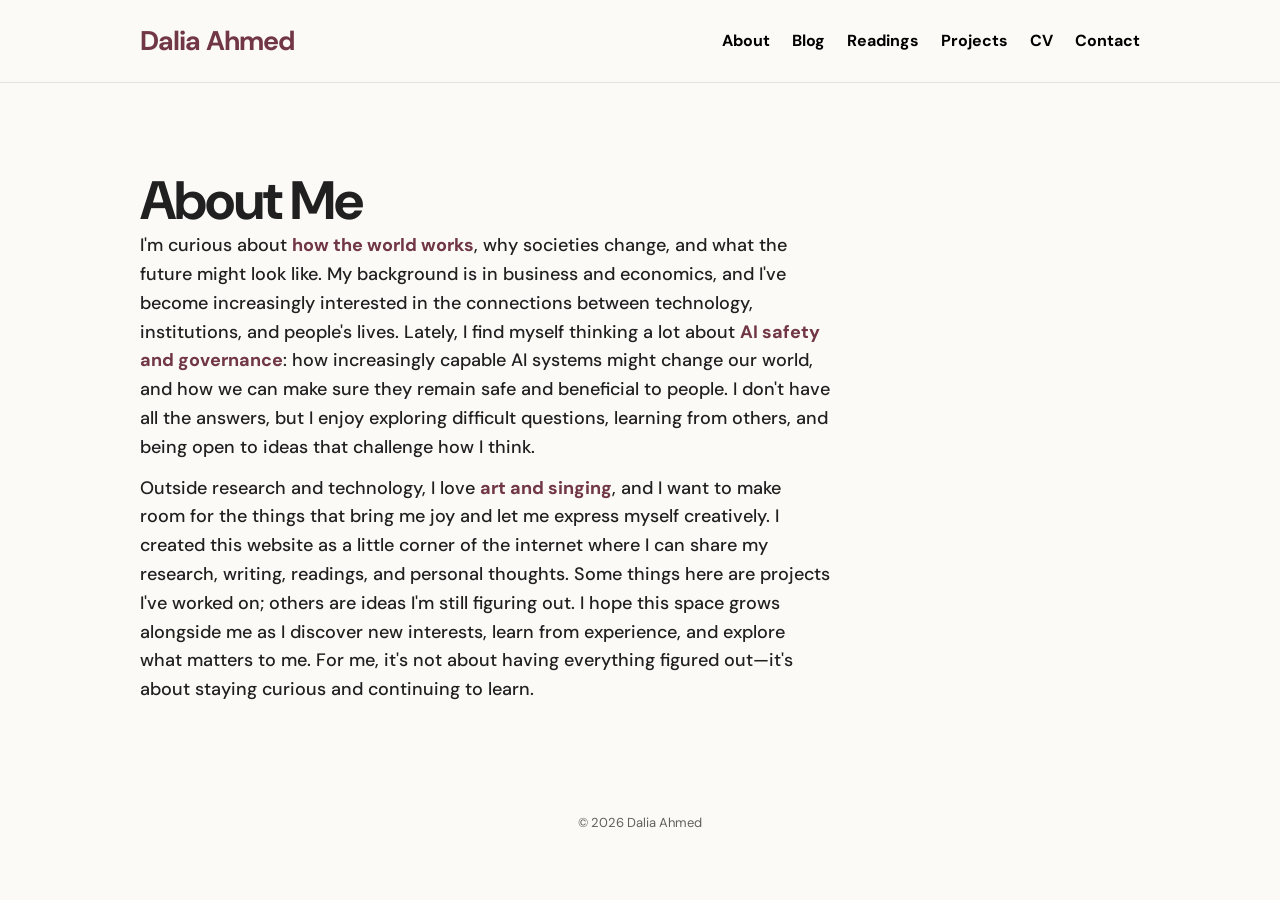
==== commit 59d71193: "Update about.html" ====
--- a/about.html
+++ b/about.html
@@ -27,7 +27,7 @@
   <main class="container about-page">
     <div class="page-header">
       <h1>About Me</h1>
-      </div>
+      
     <div class="about-intro">
       <p>I'm curious about <strong>how the world works</strong>, why societies change, and what the future might look like. My background is in business and economics, and I've become increasingly interested in the connections between technology, institutions, and people's lives. Lately, I find myself thinking a lot about <strong>AI safety and governance</strong>: how increasingly capable AI systems might change our world, and how we can make sure they remain safe and beneficial to people. I don't have all the answers, but I enjoy exploring difficult questions, learning from others, and being open to ideas that challenge how I think.</p>
 
--- a/style.css
+++ b/style.css
@@ -116,7 +116,7 @@
 .about-page .about-section:nth-of-type(3){background:var(--pastel-peach);border-color:var(--terracotta)}
 .about-page .about-section:nth-of-type(4){background:var(--pastel-sage);border-color:var(--sage)}
 .about-page .about-section h2{margin:0 0 8px;font-size:24px;font-weight:700;color:var(--maroon)}
-.about-page .about-section p,.about-page .about-intro p{margin:0 0 12px;font-size:20px;font-weight:500;line-height:1.8;color:var(--text)}
+.about-page .about-section p,.about-page .about-intro p{margin:0 0 12px;font-size:18px;font-weight:500;line-height:1.6;color:var(--text)}
 .about-page strong{color:var(--maroon);font-weight:750}
 .about-page em{color:var(--navy)}
 
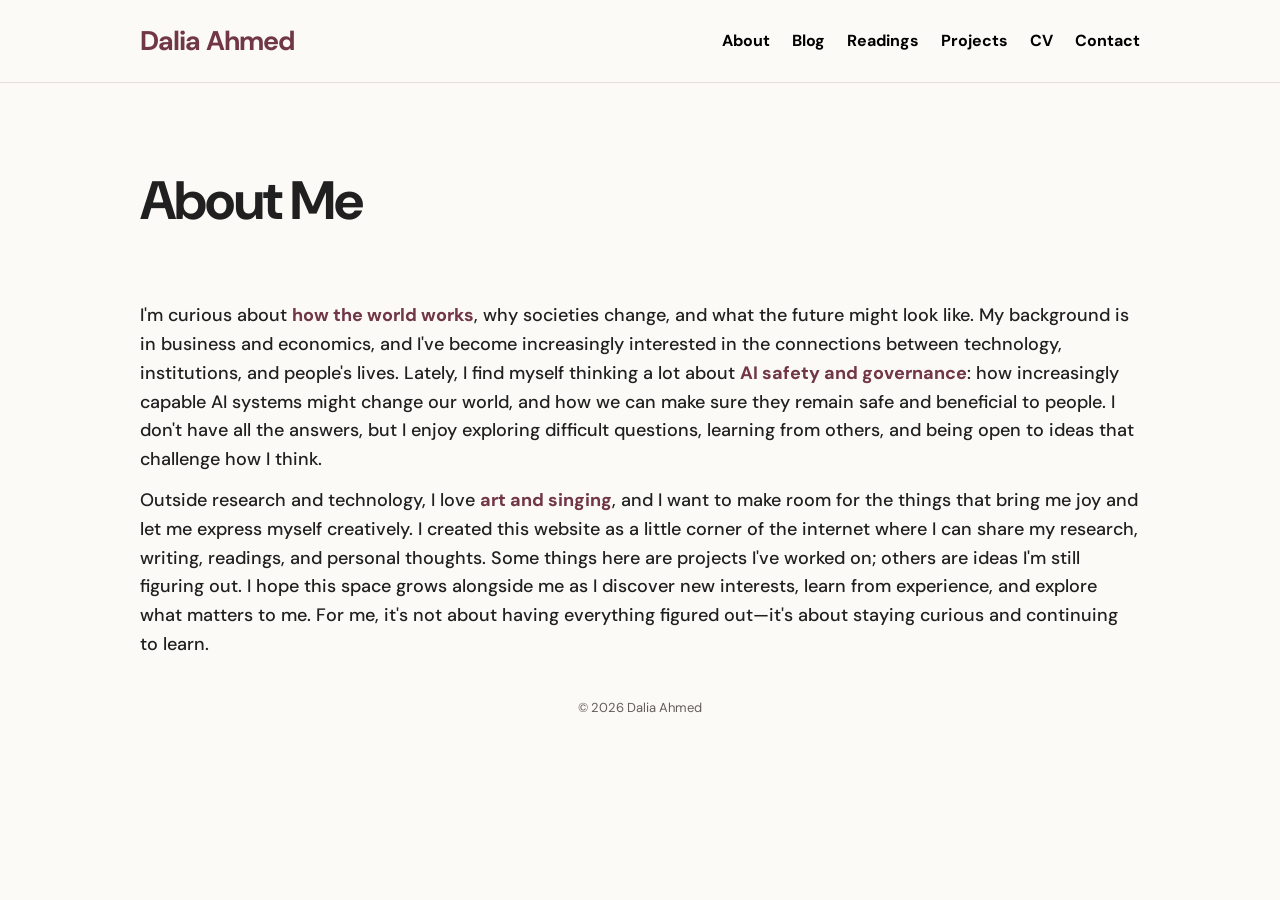
==== commit 651f1dcb: "Update about.html" ====
--- a/about.html
+++ b/about.html
@@ -27,7 +27,7 @@
   <main class="container about-page">
     <div class="page-header">
       <h1>About Me</h1>
-      
+      </div>
     <div class="about-intro">
       <p>I'm curious about <strong>how the world works</strong>, why societies change, and what the future might look like. My background is in business and economics, and I've become increasingly interested in the connections between technology, institutions, and people's lives. Lately, I find myself thinking a lot about <strong>AI safety and governance</strong>: how increasingly capable AI systems might change our world, and how we can make sure they remain safe and beneficial to people. I don't have all the answers, but I enjoy exploring difficult questions, learning from others, and being open to ideas that challenge how I think.</p>
 
--- a/style.css
+++ b/style.css
@@ -116,7 +116,7 @@
 .about-page .about-section:nth-of-type(3){background:var(--pastel-peach);border-color:var(--terracotta)}
 .about-page .about-section:nth-of-type(4){background:var(--pastel-sage);border-color:var(--sage)}
 .about-page .about-section h2{margin:0 0 8px;font-size:24px;font-weight:700;color:var(--maroon)}
-.about-page .about-section p,.about-page .about-intro p{margin:0 0 12px;font-size:18px;font-weight:500;line-height:1.6;color:var(--text)}
+.about-page .about-section p,.about-page .about-intro p{margin:12px 0 0;font-size:18px;font-weight:500;line-height:1.6;color:var(--text)}
 .about-page strong{color:var(--maroon);font-weight:750}
 .about-page em{color:var(--navy)}
 
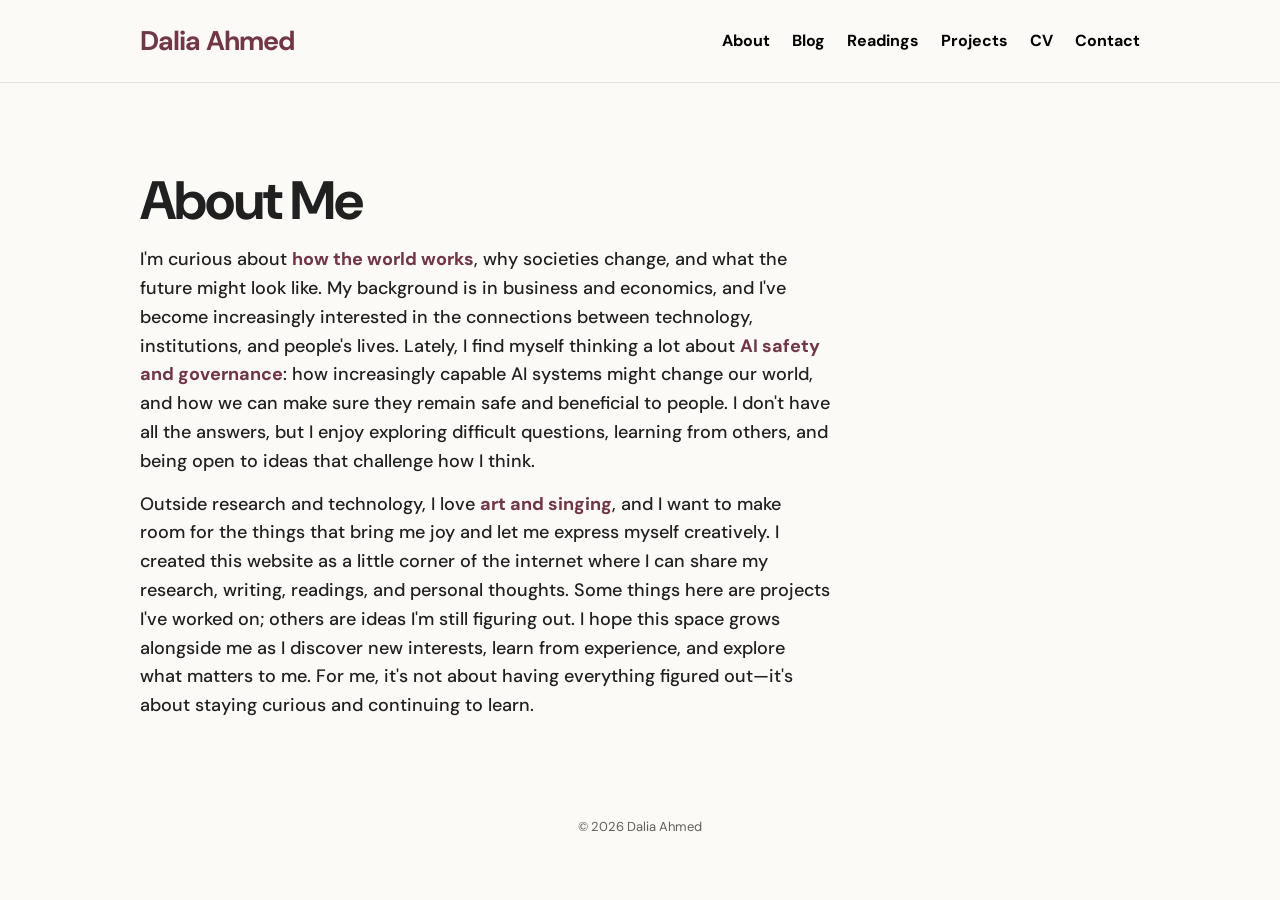
==== commit ad79454d: "Update about.html" ====
--- a/about.html
+++ b/about.html
@@ -27,7 +27,7 @@
   <main class="container about-page">
     <div class="page-header">
       <h1>About Me</h1>
-      </div>
+      
     <div class="about-intro">
       <p>I'm curious about <strong>how the world works</strong>, why societies change, and what the future might look like. My background is in business and economics, and I've become increasingly interested in the connections between technology, institutions, and people's lives. Lately, I find myself thinking a lot about <strong>AI safety and governance</strong>: how increasingly capable AI systems might change our world, and how we can make sure they remain safe and beneficial to people. I don't have all the answers, but I enjoy exploring difficult questions, learning from others, and being open to ideas that challenge how I think.</p>
 
--- a/style.css
+++ b/style.css
@@ -111,12 +111,12 @@
 
 
 /* About page: colourful, bold, compact */
-.about-page .about-section{padding:14px 20px;margin:10px 0;border-left:4px solid var(--maroon);border-radius:6px;background:var(--pastel-rose)}
+.about-page .about-section{padding:0 0;margin:10px 0;border-left:4px solid var(--maroon);border-radius:6px;background:var(--pastel-rose)}
 .about-page .about-section:nth-of-type(2){background:var(--pastel-blue);border-color:var(--navy)}
 .about-page .about-section:nth-of-type(3){background:var(--pastel-peach);border-color:var(--terracotta)}
 .about-page .about-section:nth-of-type(4){background:var(--pastel-sage);border-color:var(--sage)}
-.about-page .about-section h2{margin:0 0 8px;font-size:24px;font-weight:700;color:var(--maroon)}
-.about-page .about-section p,.about-page .about-intro p{margin:12px 0 0;font-size:18px;font-weight:500;line-height:1.6;color:var(--text)}
+.about-page .about-section h2{margin:0 0 14px;font-size:24px;font-weight:700;color:var(--maroon)}
+.about-page .about-section p,.about-page .about-intro p{margin:14px 0 0;font-size:18px;font-weight:500;line-height:1.6;color:var(--text)}
 .about-page strong{color:var(--maroon);font-weight:750}
 .about-page em{color:var(--navy)}
 
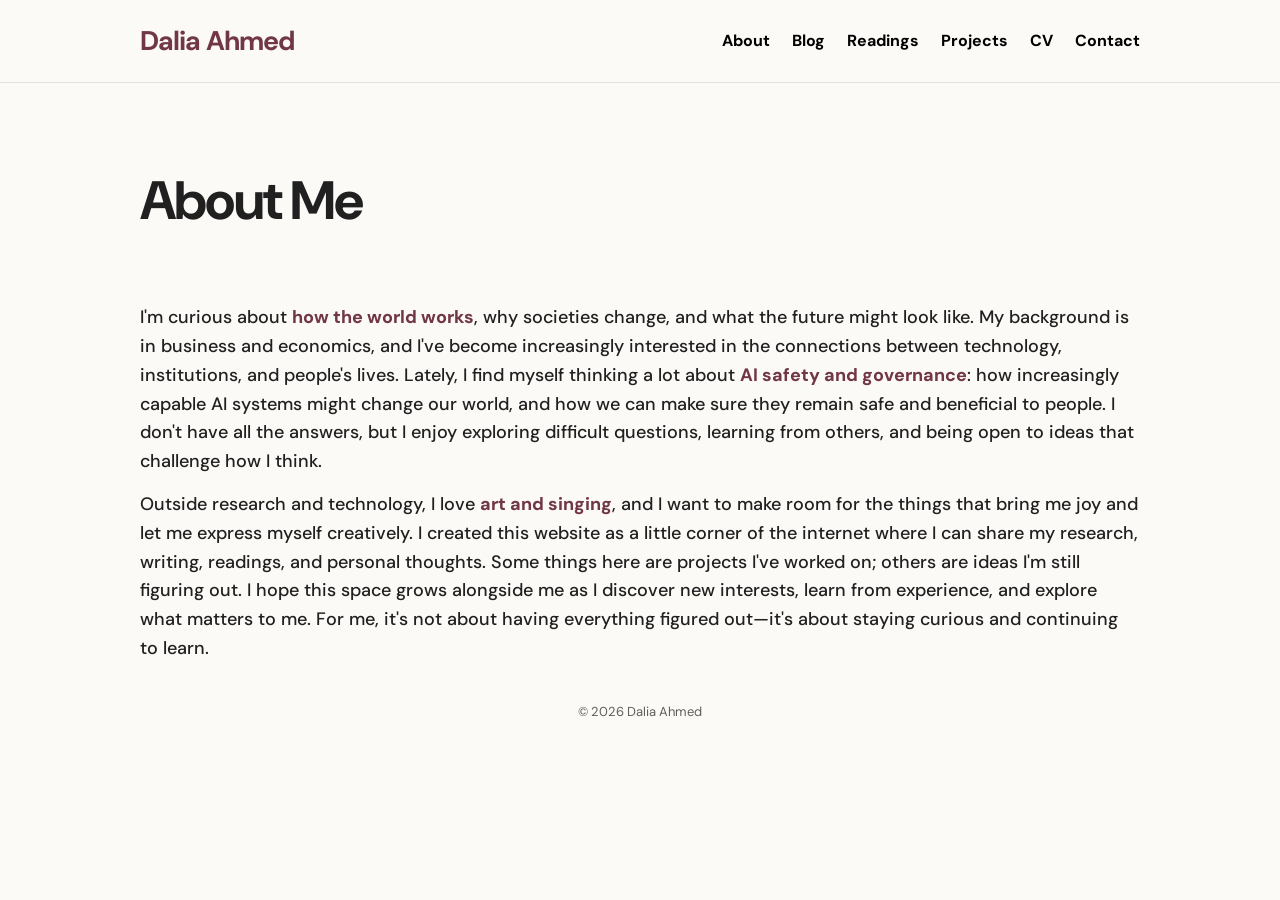
==== commit f6108de8: "Update about.html" ====
--- a/about.html
+++ b/about.html
@@ -27,7 +27,7 @@
   <main class="container about-page">
     <div class="page-header">
       <h1>About Me</h1>
-      
+      </div>
     <div class="about-intro">
       <p>I'm curious about <strong>how the world works</strong>, why societies change, and what the future might look like. My background is in business and economics, and I've become increasingly interested in the connections between technology, institutions, and people's lives. Lately, I find myself thinking a lot about <strong>AI safety and governance</strong>: how increasingly capable AI systems might change our world, and how we can make sure they remain safe and beneficial to people. I don't have all the answers, but I enjoy exploring difficult questions, learning from others, and being open to ideas that challenge how I think.</p>
 
